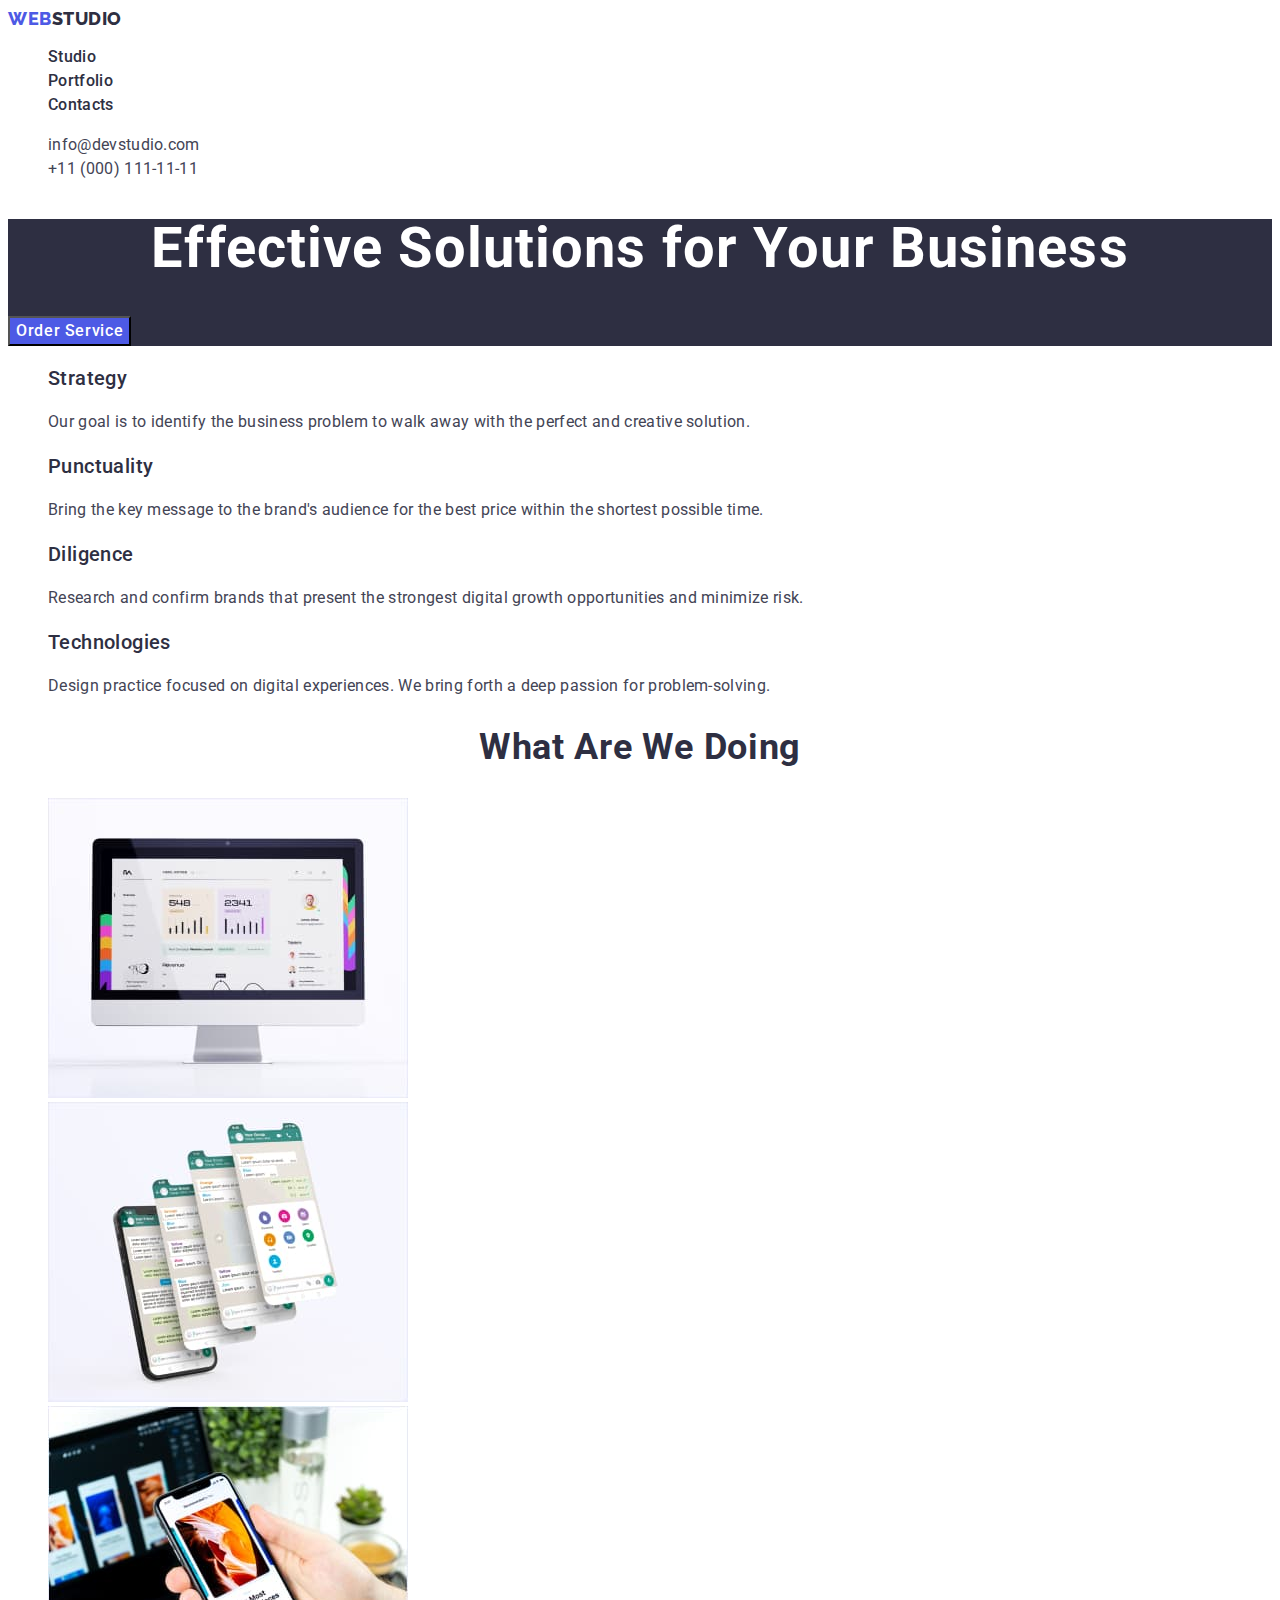
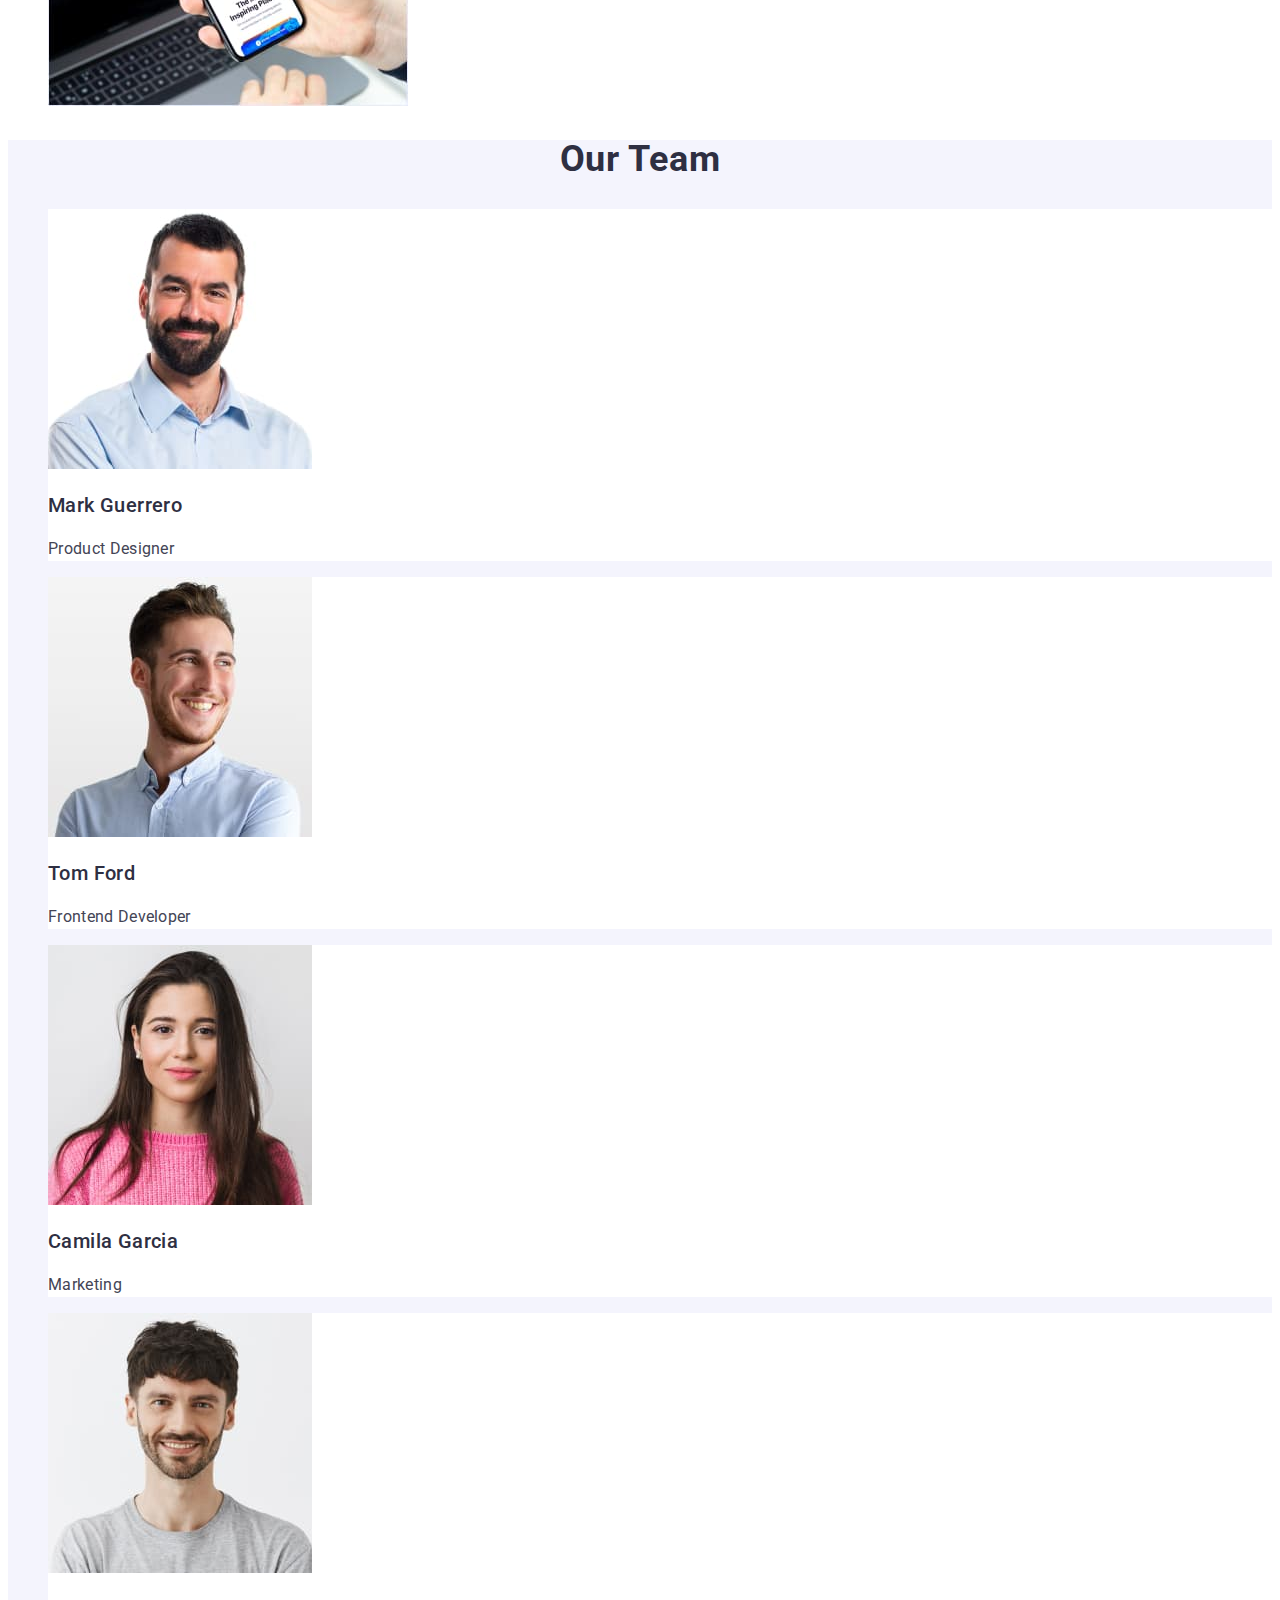
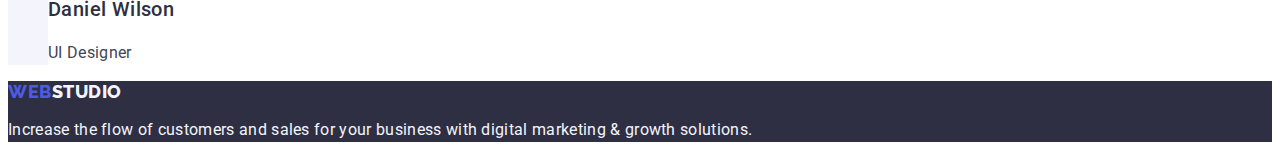
==== index.html @ 8ecf07d4 "Initial commit" ====
<!DOCTYPE html>
<html lang="en">
  <head>
    <meta charset="UTF-8" />
    <meta name="viewport" content="width=device-width, initial-scale=1.0" />
    <title>Студія</title>
    <link rel="preconnect" href="https://fonts.googleapis.com" />
    <link rel="preconnect" href="https://fonts.gstatic.com" crossorigin />
    <link
      href="https://fonts.googleapis.com/css2?family=Raleway:wght@800&family=Roboto:wght@400;500;700;900&display=swap"
      rel="stylesheet"
    />
    <link rel="stylesheet" href="./css/styles.css" />
  </head>
  <body>
    <header>
      <nav>
        <a href="./index.html" class="logo link"
          >Web<span class="header-logo">Studio</span></a
        >
        <ul class="list">
          <li><a href="./index.html" class="header-text link">Studio</a></li>
          <li>
            <a href="./portfolio.html" class="header-text link">Portfolio</a>
          </li>
          <li><a href="" class="header-text link">Contacts</a></li>
        </ul>
      </nav>
      <address class="mail-normal">
        <ul class="list">
          <li>
            <a href="mailto:info@devstudio.com" class="link contacts"
              >info@devstudio.com</a
            >
          </li>
          <li>
            <a href="tel:+110001111111" class="link contacts"
              >+11 (000) 111-11-11</a
            >
          </li>
        </ul>
      </address>
    </header>
    <main>
      <section class="hero">
        <h1 class="hero-name">Effective Solutions for Your Business</h1>
        <button type="button" class="hero-btn">Order Service</button>
      </section>
      <section>
        <h2 hidden>Advanced</h2>
        <ul class="list">
          <li>
            <h3 class="advanced-header">Strategy</h3>
            <p class="advanced-text">
              Our goal is to identify the business problem to walk away with the
              perfect and creative solution.
            </p>
          </li>
          <li>
            <h3 class="advanced-header">Punctuality</h3>
            <p class="advanced-text">
              Bring the key message to the brand's audience for the best price
              within the shortest possible time.
            </p>
          </li>
          <li>
            <h3 class="advanced-header">Diligence</h3>
            <p class="advanced-text">
              Research and confirm brands that present the strongest digital
              growth opportunities and minimize risk.
            </p>
          </li>
          <li>
            <h3 class="advanced-header">Technologies</h3>
            <p class="advanced-text">
              Design practice focused on digital experiences. We bring forth a
              deep passion for problem-solving.
            </p>
          </li>
        </ul>
      </section>
      <section>
        <h2 class="second-header">What are we doing</h2>
        <ul class="list">
          <li>
            <img src="./images/computer.jpg" alt="computer" width="360" />
          </li>
          <li><img src="./images/phone.jpg" alt="phone" width="360" /></li>
          <li>
            <img src="./images/notebook.jpg" alt="notebook" width="360" />
          </li>
        </ul>
      </section>
      <section class="team">
        <h2 class="second-header">Our team</h2>
        <ul class="list">
          <li class="team-back">
            <img src="./images/photo-mark.jpg" alt="photo-mark" width="264" />
            <h3 class="team-name">Mark Guerrero</h3>
            <p class="team-description">Product Designer</p>
          </li>
          <li class="team-back">
            <img src="./images/photo-tom.jpg" alt="photo-tom" width="264" />
            <h3 class="team-name">Tom Ford</h3>
            <p class="team-description">Frontend Developer</p>
          </li>
          <li class="team-back">
            <img
              src="./images/photo-camila.jpg"
              alt="photo-camila"
              width="264"
            />
            <h3 class="team-name">Camila Garcia</h3>
            <p class="team-description">Marketing</p>
          </li>
          <li class="team-back">
            <img
              src="./images/photo-daniel.jpg"
              alt="photo-daniel"
              width="264"
            />
            <h3 class="team-name">Daniel Wilson</h3>
            <p class="team-description">UI Designer</p>
          </li>
        </ul>
      </section>
    </main>
    <footer class="footer">
      <a href="./index.html" class="logo link"
        >Web<span class="footer-logo">Studio</span></a
      >
      <p class="footer-text">
        Increase the flow of customers and sales for your business with digital
        marketing & growth solutions.
      </p>
    </footer>
  </body>
</html>
---- css/styles.css ----
:root {
  --primary-brand: #4d5ae5;
  --presssed-state: #404bbf;
  --dark: #2e2f42;
  --text: #434455;
  --accent: #e7e9fc;
  --light: #f4f4fd;
  --white-background: #ffffff;
}

body {
  font-family: "Roboto", sans-serif;
  color: var(--text);
  background: var(--white-background);
}

.link {
  text-decoration: none;
}
.list {
  list-style: none;
}

/*------------HEADER-----------*/

.logo {
  font-family: "Raleway", sans-serif;
  color: var(--primary-brand);
  font-size: 18px;
  font-weight: 800;
  line-height: 1.17;
  letter-spacing: 0.03em;
  text-transform: uppercase;
}
.header-logo {
  color: var(--dark);
}

.header-text {
  color: var(--dark);
  font-size: 16px;
  font-weight: 500;
  line-height: 1.5;
  letter-spacing: 0.02em;
}
.header-text:hover,
.header-text:focus {
  color: var(--presssed-state);
}
.contacts {
  color: var(--text);
  font-size: 16px;

  line-height: 1.5;
  letter-spacing: 0.02em;
}
.mail-normal {
  font-style: normal;
}
.contacts:hover,
.contacts:focus {
  color: var(--presssed-state);
}
/*------------BODY-----------*/

/*------------HERO-----------*/

.hero {
  background: var(--dark);
}
.hero-name {
  color: var(--white-background);
  text-align: center;
  font-size: 56px;
  font-weight: 700;
  line-height: 1.07;
  letter-spacing: 0.02em;
}
.hero-btn {
  color: var(--white-background);
  font-family: inherit;
  font-size: 16px;
  font-weight: 500;
  line-height: 1.5;
  letter-spacing: 0.04em;
  background: var(--primary-brand);
  cursor: pointer;
}
.hero-btn:hover,
.hero-btn:focus {
  background: var(--presssed-state);
}
/*------------SECTION1-----------*/

.advanced-header {
  color: var(--dark);
  font-size: 20px;
  font-weight: 500;
  line-height: 1.2;
  letter-spacing: 0.02em;
}
.advanced-text {
  font-size: 16px;
  line-height: 1.5;
  letter-spacing: 0.02em;
}

/*------------SECTION2-----------*/

.second-header {
  color: var(--dark);
  text-align: center;
  font-size: 36px;
  font-weight: 700;
  line-height: 1.11;
  letter-spacing: 0.02em;
  text-transform: capitalize;
}

/*------------SECTION3-----------*/

.team {
  background: var(--light);
}

.team-name {
  color: var(--dark);
  font-size: 20px;
  font-weight: 500;
  line-height: 1.2;
  letter-spacing: 0.02em;
}

.team-description {
  font-size: 16px;
  line-height: 1.5;
  letter-spacing: 0.02em;
}

.team-back {
  background: var(--white-background);
}
/*------------FOOTER-----------*/
.footer {
  background: var(--dark);
}
.footer-logo {
  color: var(--light);
}
.footer-text {
  color: var(--light);
  font-size: 16px;
  line-height: 1.5;
  letter-spacing: 0.02em;
}
/*------------PORTFOLIO-----------*/

.cards-names {
  color: var(--dark);
  font-size: 20px;
  font-weight: 500;
  line-height: 1.2;
  letter-spacing: 0.02em;
}
.cards-description {
  color: var(--text);
  font-size: 16px;
  line-height: 1.5;
  letter-spacing: 0.02em;
}

.list-btn {
  background: var(--light);
  color: var(--primary-brand);
  text-align: center;
  font-family: inherit;
  font-size: 16px;
  font-weight: 500;
  line-height: 1.5;
  letter-spacing: 0.04em;
  cursor: pointer;
}

.list-btn:hover,
.list-btn:focus {
  background: var(--presssed-state);
  color: var(--white-background);
}
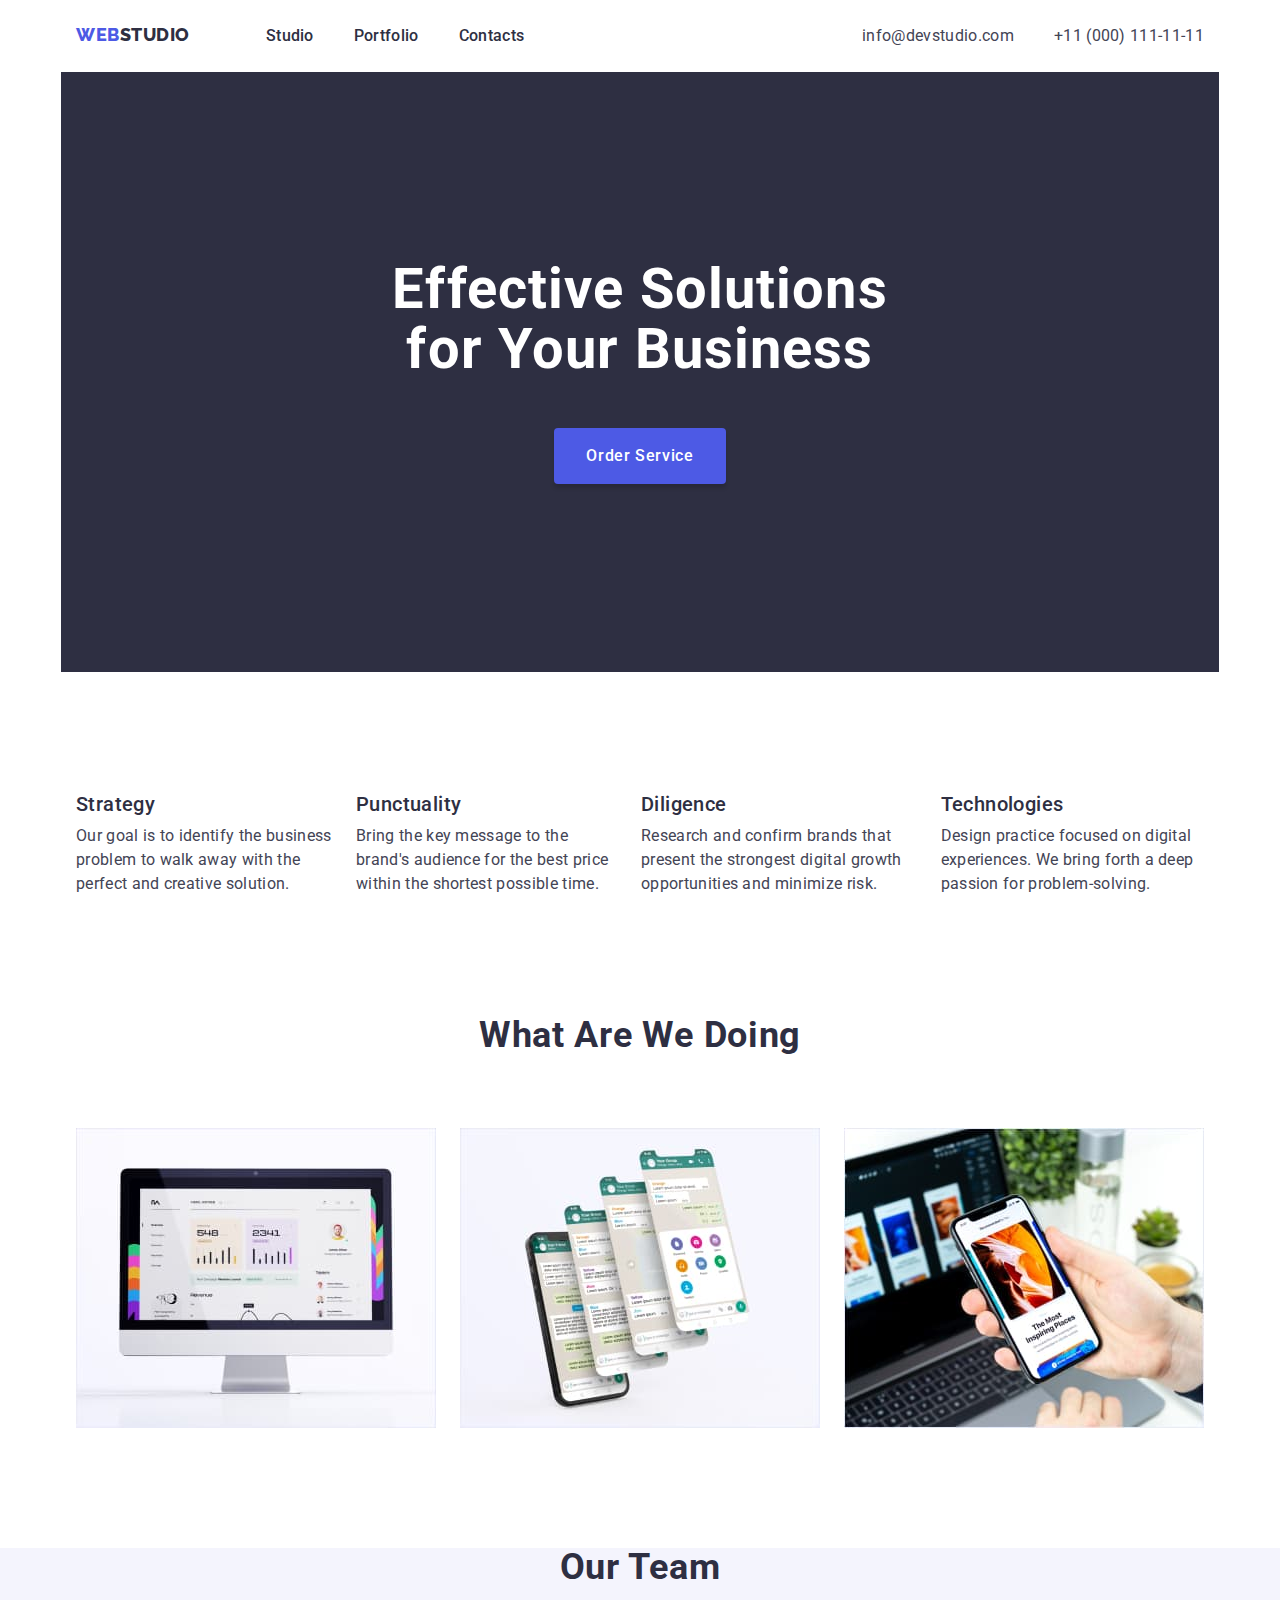
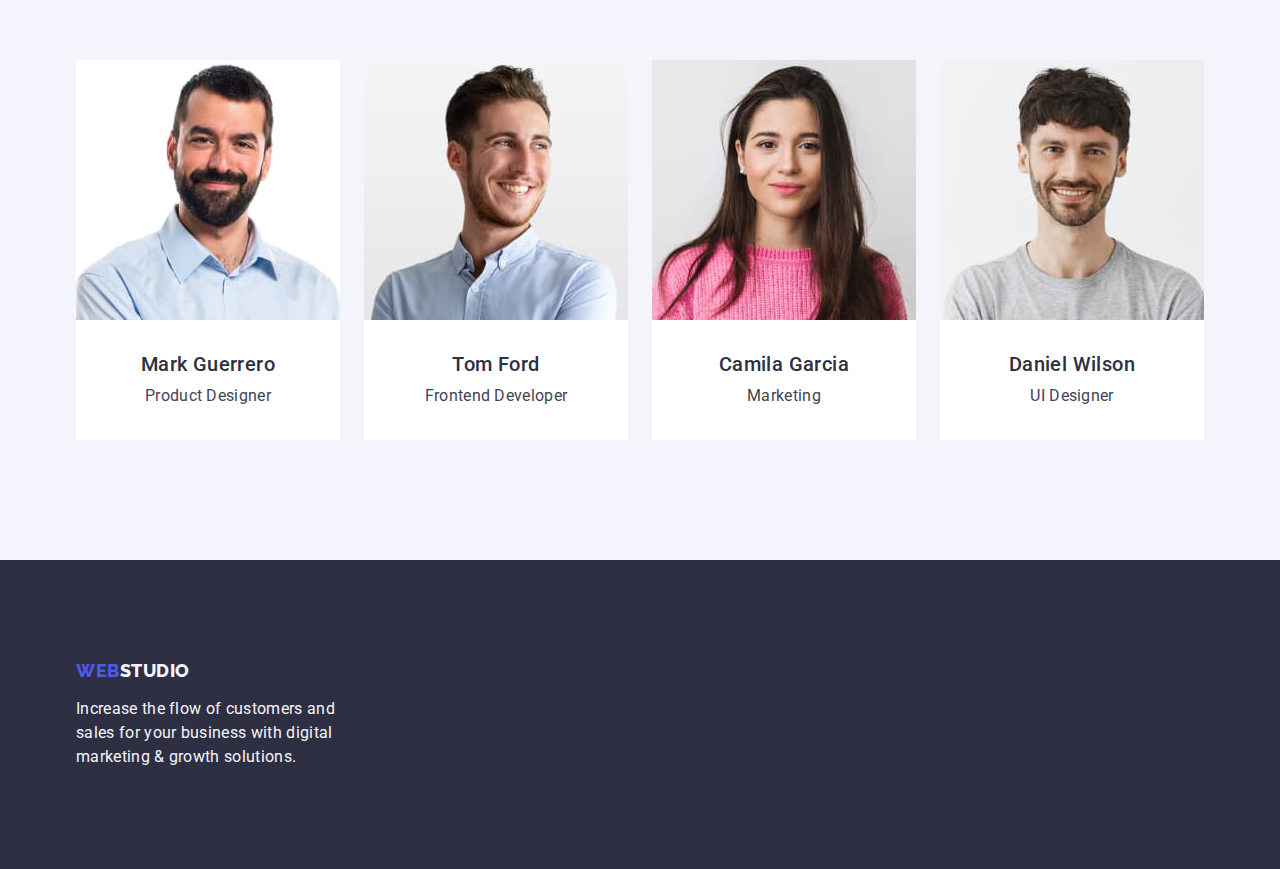
==== commit c95dd801: "dz3" ====
--- a/index.html
+++ b/index.html
@@ -10,15 +10,20 @@
       href="https://fonts.googleapis.com/css2?family=Raleway:wght@800&family=Roboto:wght@400;500;700;900&display=swap"
       rel="stylesheet"
     />
+    <link
+      rel="stylesheet"
+      href="https://cdnjs.cloudflare.com/ajax/libs/modern-normalize/2.0.0/modern-normalize.min.css"
+    />
     <link rel="stylesheet" href="./css/styles.css" />
   </head>
   <body>
-    <header>
-      <nav>
+    <header class="header">
+      <div class="container header-container">
+      <nav class="header-nav">
         <a href="./index.html" class="logo link"
           >Web<span class="header-logo">Studio</span></a
         >
-        <ul class="list">
+        <ul class="list menu">
           <li><a href="./index.html" class="header-text link">Studio</a></li>
           <li>
             <a href="./portfolio.html" class="header-text link">Portfolio</a>
@@ -27,7 +32,7 @@
         </ul>
       </nav>
       <address class="mail-normal">
-        <ul class="list">
+        <ul class="list menu">
           <li>
             <a href="mailto:info@devstudio.com" class="link contacts"
               >info@devstudio.com</a
@@ -40,15 +45,18 @@
           </li>
         </ul>
       </address>
+      </div>
     </header>
     <main>
       <section class="hero">
+      <div class="container hero-container">
         <h1 class="hero-name">Effective Solutions for Your Business</h1>
         <button type="button" class="hero-btn">Order Service</button>
       </section>
-      <section>
-        <h2 hidden>Advanced</h2>
-        <ul class="list">
+      <section class="advanced">
+        <div class="container">
+        <h2 class="visually-hidden">Advanced</h2>
+        <ul class="list advanced-list">
           <li>
             <h3 class="advanced-header">Strategy</h3>
             <p class="advanced-text">
@@ -78,10 +86,12 @@
             </p>
           </li>
         </ul>
+        </div>
       </section>
-      <section>
+      <section class="acting">
+        <div class="container">
         <h2 class="second-header">What are we doing</h2>
-        <ul class="list">
+        <ul class="list acting-list">
           <li>
             <img src="./images/computer.jpg" alt="computer" width="360" />
           </li>
@@ -90,19 +100,23 @@
             <img src="./images/notebook.jpg" alt="notebook" width="360" />
           </li>
         </ul>
+      </div>
       </section>
       <section class="team">
+        <div class="container">
         <h2 class="second-header">Our team</h2>
-        <ul class="list">
+        <ul class="list team-list">
           <li class="team-back">
             <img src="./images/photo-mark.jpg" alt="photo-mark" width="264" />
+            <div class="team-text">
             <h3 class="team-name">Mark Guerrero</h3>
-            <p class="team-description">Product Designer</p>
+            <p class="team-description">Product Designer</p></div>
           </li>
           <li class="team-back">
             <img src="./images/photo-tom.jpg" alt="photo-tom" width="264" />
+            <div class="team-text">
             <h3 class="team-name">Tom Ford</h3>
-            <p class="team-description">Frontend Developer</p>
+            <p class="team-description">Frontend Developer</p></div>
           </li>
           <li class="team-back">
             <img
@@ -110,8 +124,9 @@
               alt="photo-camila"
               width="264"
             />
+            <div class="team-text">
             <h3 class="team-name">Camila Garcia</h3>
-            <p class="team-description">Marketing</p>
+            <p class="team-description">Marketing</p></div>
           </li>
           <li class="team-back">
             <img
@@ -119,20 +134,22 @@
               alt="photo-daniel"
               width="264"
             />
+            <div class="team-text">
             <h3 class="team-name">Daniel Wilson</h3>
-            <p class="team-description">UI Designer</p>
+            <p class="team-description">UI Designer</p></div>
           </li>
-        </ul>
+        </ul></div>
       </section>
     </main>
     <footer class="footer">
+      <div class="container footer-container">
       <a href="./index.html" class="logo link"
         >Web<span class="footer-logo">Studio</span></a
       >
       <p class="footer-text">
         Increase the flow of customers and sales for your business with digital
         marketing & growth solutions.
-      </p>
+      </p></div>
     </footer>
   </body>
 </html>
--- a/css/styles.css
+++ b/css/styles.css
@@ -12,8 +12,28 @@
   font-family: "Roboto", sans-serif;
   color: var(--text);
   background: var(--white-background);
-}
-
+  margin: 0;
+}
+p,
+h1,
+h2,
+h3,
+h4,
+h5,
+h6 {
+  margin-top: 0;
+  margin-bottom: 0;
+}
+
+ul {
+  list-style-type: none;
+  margin-top: 0;
+  margin-bottom: 0;
+  padding-left: 0;
+}
+img {
+  display: block;
+}
 .link {
   text-decoration: none;
 }
@@ -21,8 +41,26 @@
   list-style: none;
 }
 
+.container {
+  width: 1158px;
+  margin: 0 auto;
+  padding: 0 15px;
+}
 /*------------HEADER-----------*/
-
+.header {
+  padding: 24px 0;
+}
+.header-container {
+  display: flex;
+}
+.header-nav {
+  display: flex;
+  gap: 76px;
+}
+.menu {
+  display: flex;
+  gap: 40px;
+}
 .logo {
   font-family: "Raleway", sans-serif;
   color: var(--primary-brand);
@@ -50,12 +88,12 @@
 .contacts {
   color: var(--text);
   font-size: 16px;
-
   line-height: 1.5;
   letter-spacing: 0.02em;
 }
 .mail-normal {
   font-style: normal;
+  margin-left: auto;
 }
 .contacts:hover,
 .contacts:focus {
@@ -66,15 +104,24 @@
 /*------------HERO-----------*/
 
 .hero {
+  padding-bottom: 120px;
+}
+.hero-container {
   background: var(--dark);
+  padding-top: 188px;
+  padding-left: 316px;
+  padding-right: 316px;
+  padding-bottom: 188px;
+  display: flex;
+  flex-direction: column;
 }
 .hero-name {
   color: var(--white-background);
   text-align: center;
   font-size: 56px;
-  font-weight: 700;
   line-height: 1.07;
   letter-spacing: 0.02em;
+  margin-bottom: 48px;
 }
 .hero-btn {
   color: var(--white-background);
@@ -82,61 +129,101 @@
   font-size: 16px;
   font-weight: 500;
   line-height: 1.5;
+  border: none;
   letter-spacing: 0.04em;
   background: var(--primary-brand);
   cursor: pointer;
+  border-radius: 4px;
+  box-shadow: 0px 4px 4px 0px rgba(0, 0, 0, 0.15);
+  padding: 16px 32px;
+  margin: 0 auto;
 }
 .hero-btn:hover,
 .hero-btn:focus {
   background: var(--presssed-state);
 }
 /*------------SECTION1-----------*/
-
+.advanced {
+  padding-bottom: 120px;
+}
 .advanced-header {
   color: var(--dark);
   font-size: 20px;
   font-weight: 500;
   line-height: 1.2;
   letter-spacing: 0.02em;
+  margin-bottom: 8px;
 }
 .advanced-text {
   font-size: 16px;
   line-height: 1.5;
   letter-spacing: 0.02em;
 }
+.advanced-list {
+  display: flex;
+  gap: 24px;
+}
+.visually-hidden {
+  position: absolute;
+  width: 1px;
+  height: 1px;
+  margin: -1px;
+  border: 0;
+  padding: 0;
+  white-space: nowrap;
+  clip-path: inset(100%);
+  clip: rect(0 0 0 0);
+  overflow: hidden;
+}
 
 /*------------SECTION2-----------*/
-
+.acting {
+  padding-bottom: 120px;
+}
+
+.acting-list {
+  display: flex;
+  gap: 24px;
+}
 .second-header {
   color: var(--dark);
   text-align: center;
   font-size: 36px;
-  font-weight: 700;
   line-height: 1.11;
   letter-spacing: 0.02em;
   text-transform: capitalize;
+  margin-bottom: 72px;
 }
 
 /*------------SECTION3-----------*/
 
 .team {
   background: var(--light);
-}
-
+  padding-bottom: 120px;
+}
+.team-list {
+  display: flex;
+  gap: 24px;
+}
 .team-name {
   color: var(--dark);
+  text-align: center;
   font-size: 20px;
   font-weight: 500;
   line-height: 1.2;
   letter-spacing: 0.02em;
+  margin-bottom: 8px;
 }
 
 .team-description {
   font-size: 16px;
-  line-height: 1.5;
-  letter-spacing: 0.02em;
-}
-
+  text-align: center;
+  line-height: 1.5;
+  letter-spacing: 0.02em;
+}
+.team-text {
+  padding: 32px 16px;
+}
 .team-back {
   background: var(--white-background);
 }
@@ -152,23 +239,21 @@
   font-size: 16px;
   line-height: 1.5;
   letter-spacing: 0.02em;
+  margin-top: 16px;
+  max-width: 264px;
+}
+.footer-container {
+  padding-top: 100px;
+  padding-bottom: 100px;
 }
 /*------------PORTFOLIO-----------*/
-
-.cards-names {
-  color: var(--dark);
-  font-size: 20px;
-  font-weight: 500;
-  line-height: 1.2;
-  letter-spacing: 0.02em;
-}
-.cards-description {
-  color: var(--text);
-  font-size: 16px;
-  line-height: 1.5;
-  letter-spacing: 0.02em;
-}
-
+.menu-btn {
+  padding: 96px 271px 72px;
+}
+.menu-list {
+  display: flex;
+  gap: 24px;
+}
 .list-btn {
   background: var(--light);
   color: var(--primary-brand);
@@ -179,6 +264,13 @@
   line-height: 1.5;
   letter-spacing: 0.04em;
   cursor: pointer;
+  border: none;
+  border-radius: 4px;
+  border: 1px solid var(--cornflower, #e7e9fc);
+  justify-content: center;
+  align-items: center;
+  padding: 12px 24px;
+  max-width: 120px;
 }
 
 .list-btn:hover,
@@ -186,3 +278,33 @@
   background: var(--presssed-state);
   color: var(--white-background);
 }
+.cards {
+  display: flex;
+  flex-wrap: wrap;
+  row-gap: 48px;
+  column-gap: 24px;
+  padding-bottom: 120px;
+}
+.cards-names {
+  color: var(--dark);
+  font-size: 20px;
+  font-weight: 500;
+  line-height: 1.2;
+  letter-spacing: 0.02em;
+
+  margin-bottom: 8px;
+}
+.cards-description {
+  color: var(--text);
+  font-size: 16px;
+  line-height: 1.5;
+  letter-spacing: 0.02em;
+}
+.cards-size {
+  padding-top: 32px;
+  padding-bottom: 32px;
+  padding-left: 16px;
+  border-right: 1px solid var(--accent);
+  border-left: 1px solid var(--accent);
+  border-bottom: 1px solid var(--accent);
+}
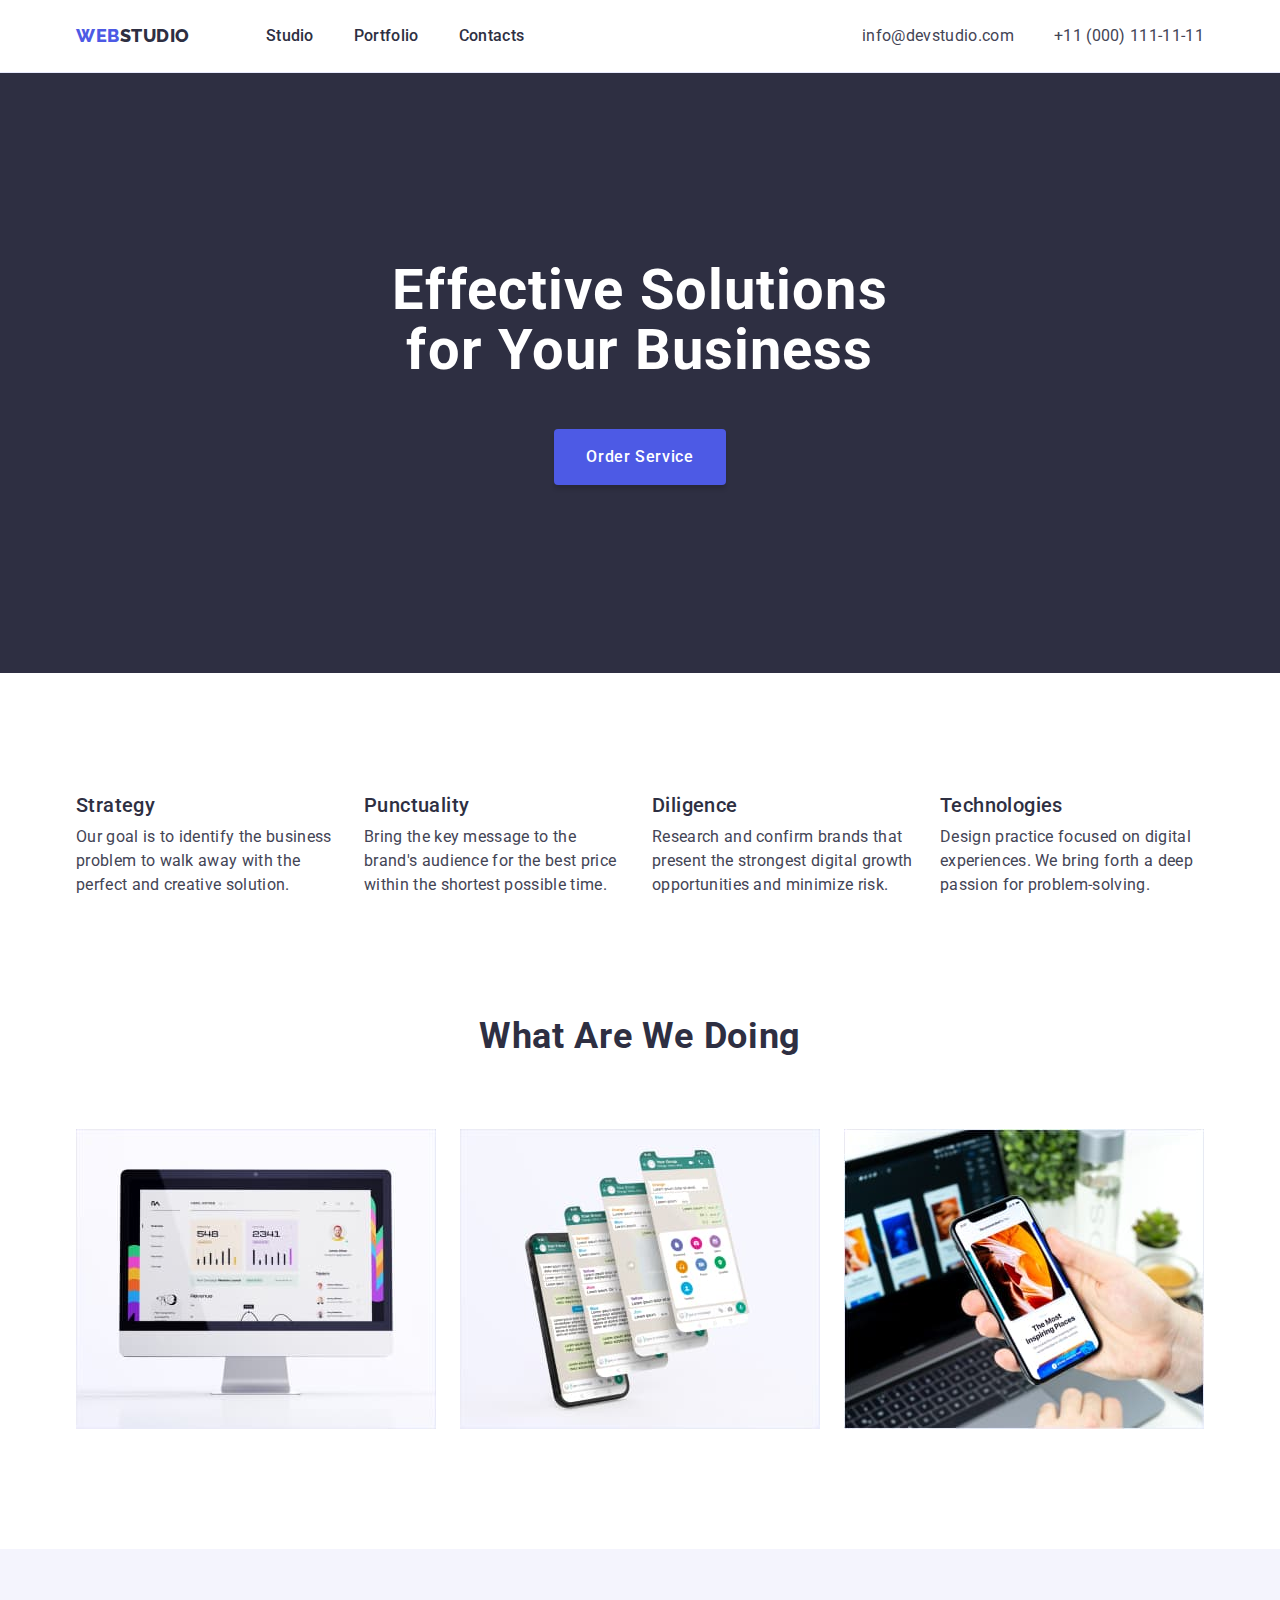
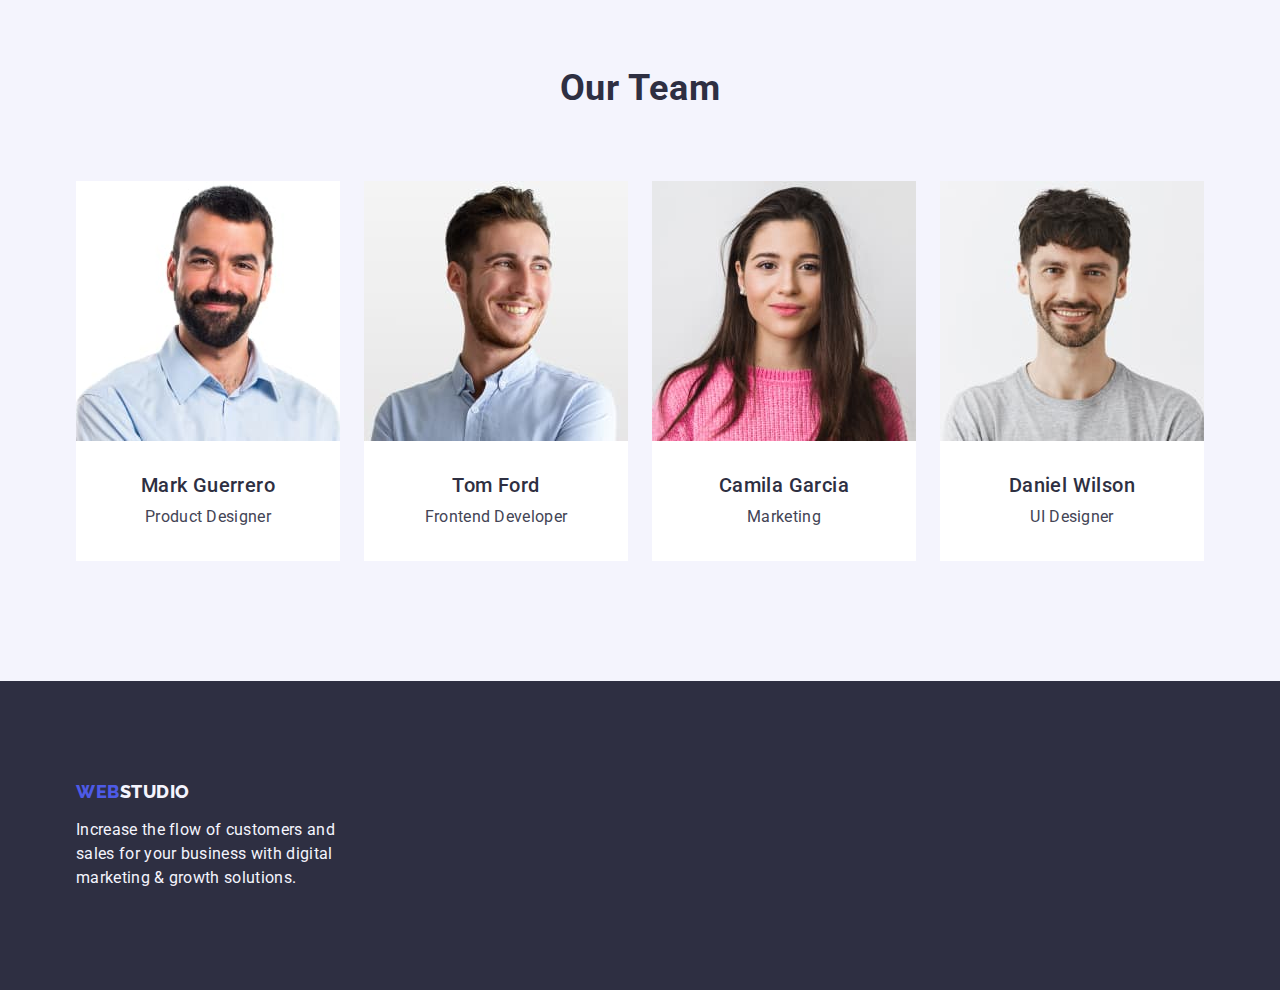
==== commit 6e7a3c56: "restyle" ====
--- a/index.html
+++ b/index.html
@@ -19,137 +19,146 @@
   <body>
     <header class="header">
       <div class="container header-container">
-      <nav class="header-nav">
-        <a href="./index.html" class="logo link"
-          >Web<span class="header-logo">Studio</span></a
-        >
-        <ul class="list menu">
-          <li><a href="./index.html" class="header-text link">Studio</a></li>
-          <li>
-            <a href="./portfolio.html" class="header-text link">Portfolio</a>
-          </li>
-          <li><a href="" class="header-text link">Contacts</a></li>
-        </ul>
-      </nav>
-      <address class="mail-normal">
-        <ul class="list menu">
-          <li>
-            <a href="mailto:info@devstudio.com" class="link contacts"
-              >info@devstudio.com</a
-            >
-          </li>
-          <li>
-            <a href="tel:+110001111111" class="link contacts"
-              >+11 (000) 111-11-11</a
-            >
-          </li>
-        </ul>
-      </address>
+        <nav class="header-nav">
+          <a href="./index.html" class="logo link"
+            >Web<span class="header-logo">Studio</span></a
+          >
+          <ul class="list menu">
+            <li><a href="./index.html" class="header-text link">Studio</a></li>
+            <li>
+              <a href="./portfolio.html" class="header-text link">Portfolio</a>
+            </li>
+            <li><a href="" class="header-text link">Contacts</a></li>
+          </ul>
+        </nav>
+        <address class="mail-normal">
+          <ul class="list menu">
+            <li>
+              <a href="mailto:info@devstudio.com" class="link contacts"
+                >info@devstudio.com</a
+              >
+            </li>
+            <li>
+              <a href="tel:+110001111111" class="link contacts"
+                >+11 (000) 111-11-11</a
+              >
+            </li>
+          </ul>
+        </address>
       </div>
     </header>
     <main>
       <section class="hero">
-      <div class="container hero-container">
-        <h1 class="hero-name">Effective Solutions for Your Business</h1>
-        <button type="button" class="hero-btn">Order Service</button>
+        <div class="container hero-container">
+          <h1 class="hero-name">Effective Solutions for Your Business</h1>
+          <button type="button" class="hero-btn">Order Service</button>
+        </div>
       </section>
       <section class="advanced">
         <div class="container">
-        <h2 class="visually-hidden">Advanced</h2>
-        <ul class="list advanced-list">
-          <li>
-            <h3 class="advanced-header">Strategy</h3>
-            <p class="advanced-text">
-              Our goal is to identify the business problem to walk away with the
-              perfect and creative solution.
-            </p>
-          </li>
-          <li>
-            <h3 class="advanced-header">Punctuality</h3>
-            <p class="advanced-text">
-              Bring the key message to the brand's audience for the best price
-              within the shortest possible time.
-            </p>
-          </li>
-          <li>
-            <h3 class="advanced-header">Diligence</h3>
-            <p class="advanced-text">
-              Research and confirm brands that present the strongest digital
-              growth opportunities and minimize risk.
-            </p>
-          </li>
-          <li>
-            <h3 class="advanced-header">Technologies</h3>
-            <p class="advanced-text">
-              Design practice focused on digital experiences. We bring forth a
-              deep passion for problem-solving.
-            </p>
-          </li>
-        </ul>
+          <h2 class="visually-hidden">Advanced</h2>
+          <ul class="list advanced-list">
+            <li class="item-list">
+              <h3 class="advanced-header">Strategy</h3>
+              <p class="advanced-text">
+                Our goal is to identify the business problem to walk away with
+                the perfect and creative solution.
+              </p>
+            </li>
+            <li class="item-list">
+              <h3 class="advanced-header">Punctuality</h3>
+              <p class="advanced-text">
+                Bring the key message to the brand's audience for the best price
+                within the shortest possible time.
+              </p>
+            </li>
+            <li class="item-list">
+              <h3 class="advanced-header">Diligence</h3>
+              <p class="advanced-text">
+                Research and confirm brands that present the strongest digital
+                growth opportunities and minimize risk.
+              </p>
+            </li>
+            <li class="item-list">
+              <h3 class="advanced-header">Technologies</h3>
+              <p class="advanced-text">
+                Design practice focused on digital experiences. We bring forth a
+                deep passion for problem-solving.
+              </p>
+            </li>
+          </ul>
         </div>
       </section>
       <section class="acting">
         <div class="container">
-        <h2 class="second-header">What are we doing</h2>
-        <ul class="list acting-list">
-          <li>
-            <img src="./images/computer.jpg" alt="computer" width="360" />
-          </li>
-          <li><img src="./images/phone.jpg" alt="phone" width="360" /></li>
-          <li>
-            <img src="./images/notebook.jpg" alt="notebook" width="360" />
-          </li>
-        </ul>
-      </div>
+          <h2 class="second-header">What are we doing</h2>
+          <ul class="list acting-list">
+            <li class="acting-item">
+              <img src="./images/computer.jpg" alt="computer" width="360" />
+            </li>
+            <li class="acting-item">
+              <img src="./images/phone.jpg" alt="phone" width="360" />
+            </li>
+            <li class="acting-item">
+              <img src="./images/notebook.jpg" alt="notebook" width="360" />
+            </li>
+          </ul>
+        </div>
       </section>
       <section class="team">
         <div class="container">
-        <h2 class="second-header">Our team</h2>
-        <ul class="list team-list">
-          <li class="team-back">
-            <img src="./images/photo-mark.jpg" alt="photo-mark" width="264" />
-            <div class="team-text">
-            <h3 class="team-name">Mark Guerrero</h3>
-            <p class="team-description">Product Designer</p></div>
-          </li>
-          <li class="team-back">
-            <img src="./images/photo-tom.jpg" alt="photo-tom" width="264" />
-            <div class="team-text">
-            <h3 class="team-name">Tom Ford</h3>
-            <p class="team-description">Frontend Developer</p></div>
-          </li>
-          <li class="team-back">
-            <img
-              src="./images/photo-camila.jpg"
-              alt="photo-camila"
-              width="264"
-            />
-            <div class="team-text">
-            <h3 class="team-name">Camila Garcia</h3>
-            <p class="team-description">Marketing</p></div>
-          </li>
-          <li class="team-back">
-            <img
-              src="./images/photo-daniel.jpg"
-              alt="photo-daniel"
-              width="264"
-            />
-            <div class="team-text">
-            <h3 class="team-name">Daniel Wilson</h3>
-            <p class="team-description">UI Designer</p></div>
-          </li>
-        </ul></div>
+          <h2 class="second-header">Our team</h2>
+          <ul class="list team-list">
+            <li class="team-back">
+              <img src="./images/photo-mark.jpg" alt="photo-mark" width="264" />
+              <div class="team-text">
+                <h3 class="team-name">Mark Guerrero</h3>
+                <p class="team-description">Product Designer</p>
+              </div>
+            </li>
+            <li class="team-back">
+              <img src="./images/photo-tom.jpg" alt="photo-tom" width="264" />
+              <div class="team-text">
+                <h3 class="team-name">Tom Ford</h3>
+                <p class="team-description">Frontend Developer</p>
+              </div>
+            </li>
+            <li class="team-back">
+              <img
+                src="./images/photo-camila.jpg"
+                alt="photo-camila"
+                width="264"
+              />
+              <div class="team-text">
+                <h3 class="team-name">Camila Garcia</h3>
+                <p class="team-description">Marketing</p>
+              </div>
+            </li>
+            <li class="team-back">
+              <img
+                src="./images/photo-daniel.jpg"
+                alt="photo-daniel"
+                width="264"
+              />
+              <div class="team-text">
+                <h3 class="team-name">Daniel Wilson</h3>
+                <p class="team-description">UI Designer</p>
+              </div>
+            </li>
+          </ul>
+        </div>
       </section>
     </main>
     <footer class="footer">
       <div class="container footer-container">
-      <a href="./index.html" class="logo link"
-        >Web<span class="footer-logo">Studio</span></a
-      >
-      <p class="footer-text">
-        Increase the flow of customers and sales for your business with digital
-        marketing & growth solutions.
-      </p></div>
+        <a href="./index.html" class="logo link logo-footer"
+          >Web<span class="footer-logo">Studio</span></a
+        >
+        <p class="footer-text">
+          Increase the flow of customers and sales for your business with
+          digital marketing & growth solutions.
+        </p>
+      </div>
     </footer>
   </body>
 </html>
--- a/css/styles.css
+++ b/css/styles.css
@@ -48,18 +48,19 @@
 }
 /*------------HEADER-----------*/
 .header {
+  border-bottom: 1px solid var(--accent);
+}
+.header-container {
+  display: flex;
+}
+.header-nav {
+  display: flex;
+  align-items: center;
+}
+.menu {
+  display: flex;
+  gap: 40px;
   padding: 24px 0;
-}
-.header-container {
-  display: flex;
-}
-.header-nav {
-  display: flex;
-  gap: 76px;
-}
-.menu {
-  display: flex;
-  gap: 40px;
 }
 .logo {
   font-family: "Raleway", sans-serif;
@@ -72,6 +73,7 @@
 }
 .header-logo {
   color: var(--dark);
+  margin-right: 76px;
 }
 
 .header-text {
@@ -104,16 +106,13 @@
 /*------------HERO-----------*/
 
 .hero {
-  padding-bottom: 120px;
+  padding: 188px 0;
+  background: var(--dark);
 }
 .hero-container {
-  background: var(--dark);
-  padding-top: 188px;
-  padding-left: 316px;
-  padding-right: 316px;
-  padding-bottom: 188px;
   display: flex;
   flex-direction: column;
+  align-items: center;
 }
 .hero-name {
   color: var(--white-background);
@@ -121,6 +120,7 @@
   font-size: 56px;
   line-height: 1.07;
   letter-spacing: 0.02em;
+  max-width: 496px;
   margin-bottom: 48px;
 }
 .hero-btn {
@@ -133,6 +133,8 @@
   letter-spacing: 0.04em;
   background: var(--primary-brand);
   cursor: pointer;
+  min-width: 169px;
+  border: none;
   border-radius: 4px;
   box-shadow: 0px 4px 4px 0px rgba(0, 0, 0, 0.15);
   padding: 16px 32px;
@@ -144,7 +146,14 @@
 }
 /*------------SECTION1-----------*/
 .advanced {
-  padding-bottom: 120px;
+  padding: 120px 0;
+}
+.advanced-list {
+  display: flex;
+  gap: 24px;
+}
+.item-list {
+  width: calc((100% - 72px) / 4);
 }
 .advanced-header {
   color: var(--dark);
@@ -159,10 +168,7 @@
   line-height: 1.5;
   letter-spacing: 0.02em;
 }
-.advanced-list {
-  display: flex;
-  gap: 24px;
-}
+
 .visually-hidden {
   position: absolute;
   width: 1px;
@@ -180,7 +186,6 @@
 .acting {
   padding-bottom: 120px;
 }
-
 .acting-list {
   display: flex;
   gap: 24px;
@@ -194,12 +199,14 @@
   text-transform: capitalize;
   margin-bottom: 72px;
 }
-
+.acting-item {
+  width: calc((100% - 48px) / 3);
+}
 /*------------SECTION3-----------*/
 
 .team {
   background: var(--light);
-  padding-bottom: 120px;
+  padding: 120px 0;
 }
 .team-list {
   display: flex;
@@ -222,14 +229,16 @@
   letter-spacing: 0.02em;
 }
 .team-text {
-  padding: 32px 16px;
+  padding: 32px 0;
 }
 .team-back {
   background: var(--white-background);
+  width: calc((100% - 72px) / 4);
 }
 /*------------FOOTER-----------*/
 .footer {
   background: var(--dark);
+  padding: 100px 0;
 }
 .footer-logo {
   color: var(--light);
@@ -239,20 +248,36 @@
   font-size: 16px;
   line-height: 1.5;
   letter-spacing: 0.02em;
-  margin-top: 16px;
+
   max-width: 264px;
 }
-.footer-container {
-  padding-top: 100px;
-  padding-bottom: 100px;
+.logo-footer {
+  display: inline-block;
+  margin-bottom: 16px;
 }
 /*------------PORTFOLIO-----------*/
-.menu-btn {
-  padding: 96px 271px 72px;
-}
+.portfolio {
+  padding-top: 96px;
+  padding-bottom: 120px;
+}
+
 .menu-list {
   display: flex;
+  justify-content: center;
   gap: 24px;
+  margin-bottom: 72px;
+}
+.visually-hidden {
+  position: absolute;
+  width: 1px;
+  height: 1px;
+  margin: -1px;
+  border: 0;
+  padding: 0;
+  white-space: nowrap;
+  clip-path: inset(100%);
+  clip: rect(0 0 0 0);
+  overflow: hidden;
 }
 .list-btn {
   background: var(--light);
@@ -265,11 +290,10 @@
   letter-spacing: 0.04em;
   cursor: pointer;
   border: none;
+  padding: 12px 24px;
   border-radius: 4px;
-  border: 1px solid var(--cornflower, #e7e9fc);
-  justify-content: center;
+  border: 1px solid var(--accent);
   align-items: center;
-  padding: 12px 24px;
   max-width: 120px;
 }
 
@@ -277,6 +301,7 @@
 .list-btn:focus {
   background: var(--presssed-state);
   color: var(--white-background);
+  border: 1px solid transparent;
 }
 .cards {
   display: flex;
@@ -285,13 +310,15 @@
   column-gap: 24px;
   padding-bottom: 120px;
 }
+.cards-item {
+  width: calc((100% - 48px) / 3);
+}
 .cards-names {
   color: var(--dark);
   font-size: 20px;
   font-weight: 500;
   line-height: 1.2;
   letter-spacing: 0.02em;
-
   margin-bottom: 8px;
 }
 .cards-description {
@@ -301,10 +328,7 @@
   letter-spacing: 0.02em;
 }
 .cards-size {
-  padding-top: 32px;
-  padding-bottom: 32px;
-  padding-left: 16px;
-  border-right: 1px solid var(--accent);
-  border-left: 1px solid var(--accent);
-  border-bottom: 1px solid var(--accent);
-}
+  padding: 32px 16px;
+  border: 1px solid var(--accent);
+  border-top: none;
+}
